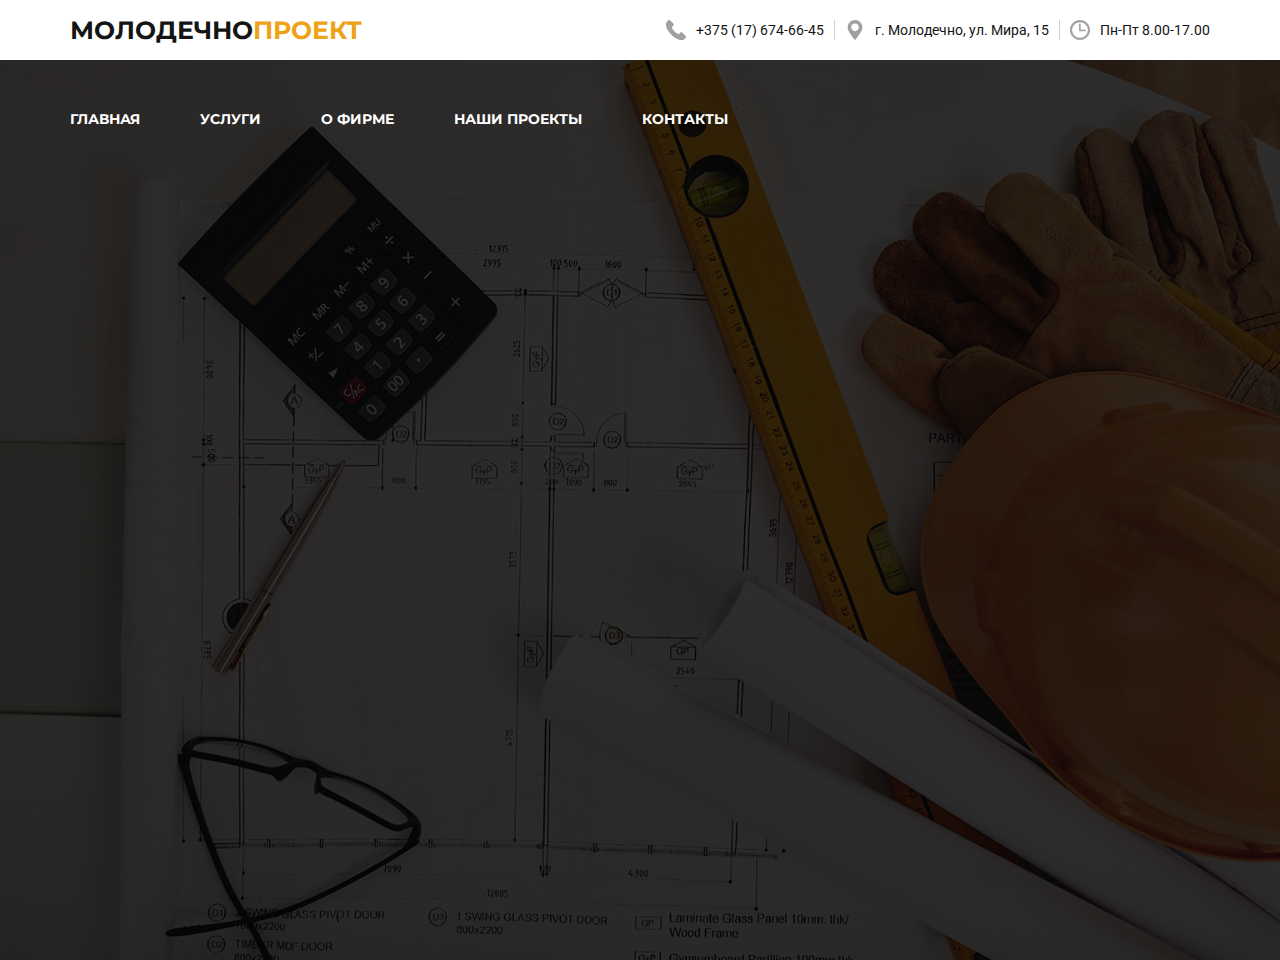
==== MP/index.html @ 0219972a "Initial commit" ====
<!DOCTYPE html>
<html lang="ru">

<head>
    <link rel="stylesheet" href="assets/style.css">
    <link href="https://fonts.googleapis.com/css?family=Montserrat:400,700|Roboto&display=swap&subset=cyrillic" rel="stylesheet">
    <meta charset="UTF-8">
    <title>Молодечнопроект</title>
</head>

<body>
    <!--SVG-->
    <svg style="display: none;">
        <symbol id="phone" viewBox="0 0 348.077 348.077">
            <g>
                <path d="M340.273,275.083l-53.755-53.761c-10.707-10.664-28.438-10.34-39.518,0.744l-27.082,27.076     c-1.711-0.943-3.482-1.928-5.344-2.973c-17.102-9.476-40.509-22.464-65.14-47.113c-24.704-24.701-37.704-48.144-47.209-65.257     c-1.003-1.813-1.964-3.561-2.913-5.221l18.176-18.149l8.936-8.947c11.097-11.1,11.403-28.826,0.721-39.521L73.39,8.194     C62.708-2.486,44.969-2.162,33.872,8.938l-15.15,15.237l0.414,0.411c-5.08,6.482-9.325,13.958-12.484,22.02     C3.74,54.28,1.927,61.603,1.098,68.941C-6,127.785,20.89,181.564,93.866,254.541c100.875,100.868,182.167,93.248,185.674,92.876     c7.638-0.913,14.958-2.738,22.397-5.627c7.992-3.122,15.463-7.361,21.941-12.43l0.331,0.294l15.348-15.029     C350.631,303.527,350.95,285.795,340.273,275.083z" data-original="#000000" class="active-path" data-old_color="#000000" fill="#A0A0A0" />
            </g>
        </symbol>
        <symbol id="location" viewBox="0 0 97.713 97.713">
            <g>
                <path d="M48.855,0C29.021,0,12.883,16.138,12.883,35.974c0,5.174,1.059,10.114,3.146,14.684   c8.994,19.681,26.238,40.46,31.31,46.359c0.38,0.441,0.934,0.695,1.517,0.695s1.137-0.254,1.517-0.695   c5.07-5.898,22.314-26.676,31.311-46.359c2.088-4.57,3.146-9.51,3.146-14.684C84.828,16.138,68.69,0,48.855,0z M48.855,54.659   c-10.303,0-18.686-8.383-18.686-18.686c0-10.304,8.383-18.687,18.686-18.687s18.686,8.383,18.686,18.687   C67.542,46.276,59.159,54.659,48.855,54.659z" data-original="#000000" class="active-path" data-old_color="#000000" fill="#A0A0A0"/>
            </g>
        </symbol>
        <symbol id="time" viewBox="0 0 97.16 97.16">
            <g>
                <path d="M48.58,0C21.793,0,0,21.793,0,48.58s21.793,48.58,48.58,48.58s48.58-21.793,48.58-48.58S75.367,0,48.58,0z M48.58,86.823    c-21.087,0-38.244-17.155-38.244-38.243S27.493,10.337,48.58,10.337S86.824,27.492,86.824,48.58S69.667,86.823,48.58,86.823z" data-original="#000000" class="active-path" data-old_color="#000000" fill="#A0A0A0"/>
                <path d="M73.898,47.08H52.066V20.83c0-2.209-1.791-4-4-4c-2.209,0-4,1.791-4,4v30.25c0,2.209,1.791,4,4,4h25.832    c2.209,0,4-1.791,4-4S76.107,47.08,73.898,47.08z" data-original="#000000" class="active-path" data-old_color="#000000" fill="#A0A0A0"/>
            </g>
        </symbol>
    </svg>
    <!--Header-->
    <header class="header">
        <div class="container">
            <div class="header-inner">
                <div class="header-logo">Молодечно<span class="project">проект</span></div>
                <div class="header-info">
                    <div class="header-item">
                        <svg class="header-icon">
                            <use xlink:href="#phone"></use>
                        </svg>
                        +375 (17) 674-66-45
                    </div>
                    <adress class=header-item>
                        <svg class="header-icon">
                            <use xlink:href="#location"></use>
                        </svg>
                        г. Молодечно, ул. Мира, 15
                    </adress>
                    <div class="header-item">
                        <svg class="header-icon">
                            <use xlink:href="#time"></use>
                        </svg>
                        Пн-Пт 8.00-17.00
                    </div>
                </div> <!-- /.header-info -->
            </div> <!-- /.header-inner -->
        </div> <!-- /.container -->
    </header> <!-- /.header -->
    <!--Intro-->
    <section class="intro"> 
        <div class="container">
            <nav class="intro-nav">
                <a href="#" class="nav-item">Главная</a>
                <a href="#" class="nav-item">Услуги</a>
                <a href="#" class="nav-item">О фирме</a>
                <a href="#" class="nav-item">Наши проекты</a>
                <a href="#" class="nav-item">Контакты</a>
            </nav>
        </div>
    </section>
</body>

</html>
---- MP/assets/style.css ----
body {
    font-family: 'Roboto', sans-serif;
    font-size: 14px;

    margin: 0;

    color: #999;
    background-color: #fff;
}

*,
*::before,
*::after {
    box-sizing: border-box;
}

h1,
h2,
h3,
h4,
h5,
h6 {
    margin: 0;
}

p {
    margin: 0 0 10px;
}

/*Container
==========================*/
.container {
    width: 100%;
    max-width: 1170px;
    margin: 0 auto;
    padding: 0 15px;
}

/*Header
==========================*/
.header {
    padding: 15px 0;

    /*background-color: rgb(70, 70, 70);*/
}

.header-inner {
    display: flex;

    align-items: center;
    justify-content: space-between;
}

.header-logo {
    font-family: 'Montserrat', sans-serif;
    font-size: 25px;
    font-weight: 700;

    text-transform: uppercase;

    color: #141414;
}

.header-logo .project {
    color: #eea215;
}

.header-info {
    display: flex;
}

.header-item {
    display: flex;

    color: #141414;

    align-items: center;
}

.header-item::after {
    display: inline-block;

    width: 1px;
    height: 100%;
    margin-left: 10px;

    content: '';

    background-color: rgba(160, 160, 160, .5);
}

.header-item:last-child::after {
    content: none;
}

.header-icon {
    display: block;

    width: 20px;
    height: 20px;
    margin: 0 10px;
}

/*Intro
==========================*/
.intro {
    height: 100vh;
    padding: 50px 0;

    background: url('images/intro-bg.jpg') center no-repeat;
    background-color: rgba(0, 0, 0, .8);
    background-size: cover;

    background-blend-mode: multiply;
}

.intro-nav {
    display: flex;
}

.nav-item {
    font-family: 'Montserrat', sans-serif;
    font-weight: 700;

    position: relative;

    display: flex;

    margin-right: 60px;

    transition: color .1s linear;
    text-decoration: none;
    text-transform: uppercase;

    color: #fff;

    justify-content: center;
}

.nav-item::after {
    position: absolute;
    top: 25px;

    display: block;

    width: 0;
    height: 2px;

    content: '';
    transition: width .15s ease-in-out;

    background-color: #eea215;
}

.nav-item:hover::after {
    width: 100%;
}

.nav-item:hover {
    color: #eea215;
}
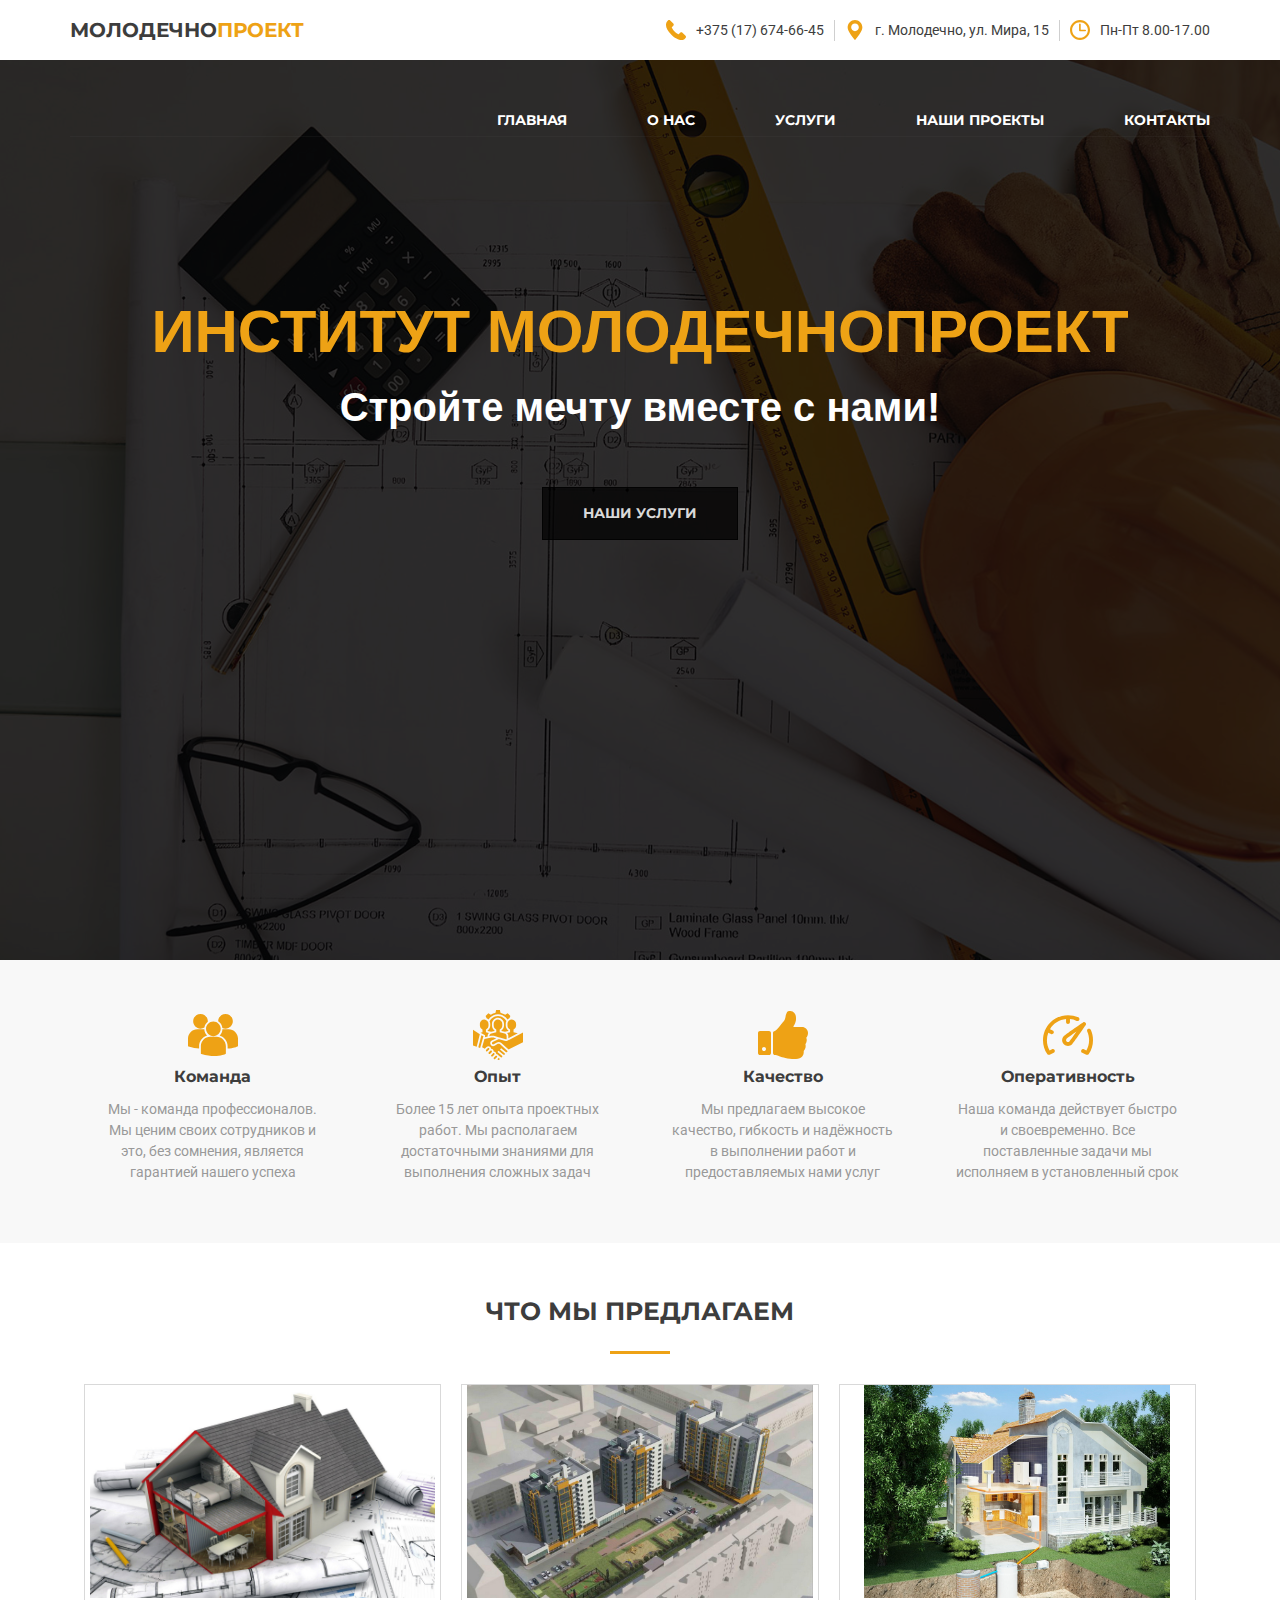
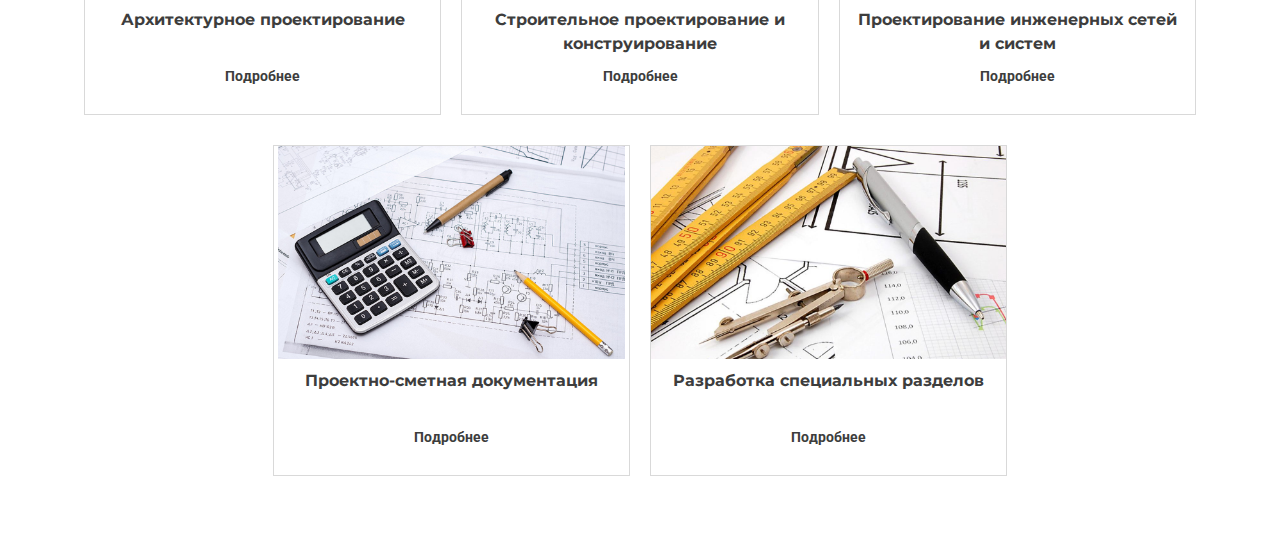
==== commit 72e2050e: "Commit" ====
--- a/MP/index.html
+++ b/MP/index.html
@@ -5,7 +5,7 @@
     <link rel="stylesheet" href="assets/style.css">
     <link href="https://fonts.googleapis.com/css?family=Montserrat:400,700|Roboto&display=swap&subset=cyrillic" rel="stylesheet">
     <meta charset="UTF-8">
-    <title>Молодечнопроект</title>
+    <title>Институт Молодечнопроект. Проектные работы</title>
 </head>
 
 <body>
@@ -13,18 +13,84 @@
     <svg style="display: none;">
         <symbol id="phone" viewBox="0 0 348.077 348.077">
             <g>
-                <path d="M340.273,275.083l-53.755-53.761c-10.707-10.664-28.438-10.34-39.518,0.744l-27.082,27.076     c-1.711-0.943-3.482-1.928-5.344-2.973c-17.102-9.476-40.509-22.464-65.14-47.113c-24.704-24.701-37.704-48.144-47.209-65.257     c-1.003-1.813-1.964-3.561-2.913-5.221l18.176-18.149l8.936-8.947c11.097-11.1,11.403-28.826,0.721-39.521L73.39,8.194     C62.708-2.486,44.969-2.162,33.872,8.938l-15.15,15.237l0.414,0.411c-5.08,6.482-9.325,13.958-12.484,22.02     C3.74,54.28,1.927,61.603,1.098,68.941C-6,127.785,20.89,181.564,93.866,254.541c100.875,100.868,182.167,93.248,185.674,92.876     c7.638-0.913,14.958-2.738,22.397-5.627c7.992-3.122,15.463-7.361,21.941-12.43l0.331,0.294l15.348-15.029     C350.631,303.527,350.95,285.795,340.273,275.083z" data-original="#000000" class="active-path" data-old_color="#000000" fill="#A0A0A0" />
+                <path d="M340.273,275.083l-53.755-53.761c-10.707-10.664-28.438-10.34-39.518,0.744l-27.082,27.076     c-1.711-0.943-3.482-1.928-5.344-2.973c-17.102-9.476-40.509-22.464-65.14-47.113c-24.704-24.701-37.704-48.144-47.209-65.257     c-1.003-1.813-1.964-3.561-2.913-5.221l18.176-18.149l8.936-8.947c11.097-11.1,11.403-28.826,0.721-39.521L73.39,8.194     C62.708-2.486,44.969-2.162,33.872,8.938l-15.15,15.237l0.414,0.411c-5.08,6.482-9.325,13.958-12.484,22.02     C3.74,54.28,1.927,61.603,1.098,68.941C-6,127.785,20.89,181.564,93.866,254.541c100.875,100.868,182.167,93.248,185.674,92.876     c7.638-0.913,14.958-2.738,22.397-5.627c7.992-3.122,15.463-7.361,21.941-12.43l0.331,0.294l15.348-15.029     C350.631,303.527,350.95,285.795,340.273,275.083z"/>
             </g>
         </symbol>
         <symbol id="location" viewBox="0 0 97.713 97.713">
             <g>
-                <path d="M48.855,0C29.021,0,12.883,16.138,12.883,35.974c0,5.174,1.059,10.114,3.146,14.684   c8.994,19.681,26.238,40.46,31.31,46.359c0.38,0.441,0.934,0.695,1.517,0.695s1.137-0.254,1.517-0.695   c5.07-5.898,22.314-26.676,31.311-46.359c2.088-4.57,3.146-9.51,3.146-14.684C84.828,16.138,68.69,0,48.855,0z M48.855,54.659   c-10.303,0-18.686-8.383-18.686-18.686c0-10.304,8.383-18.687,18.686-18.687s18.686,8.383,18.686,18.687   C67.542,46.276,59.159,54.659,48.855,54.659z" data-original="#000000" class="active-path" data-old_color="#000000" fill="#A0A0A0"/>
+                <path d="M48.855,0C29.021,0,12.883,16.138,12.883,35.974c0,5.174,1.059,10.114,3.146,14.684   c8.994,19.681,26.238,40.46,31.31,46.359c0.38,0.441,0.934,0.695,1.517,0.695s1.137-0.254,1.517-0.695   c5.07-5.898,22.314-26.676,31.311-46.359c2.088-4.57,3.146-9.51,3.146-14.684C84.828,16.138,68.69,0,48.855,0z M48.855,54.659   c-10.303,0-18.686-8.383-18.686-18.686c0-10.304,8.383-18.687,18.686-18.687s18.686,8.383,18.686,18.687   C67.542,46.276,59.159,54.659,48.855,54.659z"/>
             </g>
         </symbol>
         <symbol id="time" viewBox="0 0 97.16 97.16">
             <g>
-                <path d="M48.58,0C21.793,0,0,21.793,0,48.58s21.793,48.58,48.58,48.58s48.58-21.793,48.58-48.58S75.367,0,48.58,0z M48.58,86.823    c-21.087,0-38.244-17.155-38.244-38.243S27.493,10.337,48.58,10.337S86.824,27.492,86.824,48.58S69.667,86.823,48.58,86.823z" data-original="#000000" class="active-path" data-old_color="#000000" fill="#A0A0A0"/>
-                <path d="M73.898,47.08H52.066V20.83c0-2.209-1.791-4-4-4c-2.209,0-4,1.791-4,4v30.25c0,2.209,1.791,4,4,4h25.832    c2.209,0,4-1.791,4-4S76.107,47.08,73.898,47.08z" data-original="#000000" class="active-path" data-old_color="#000000" fill="#A0A0A0"/>
+                <path d="M48.58,0C21.793,0,0,21.793,0,48.58s21.793,48.58,48.58,48.58s48.58-21.793,48.58-48.58S75.367,0,48.58,0z M48.58,86.823    c-21.087,0-38.244-17.155-38.244-38.243S27.493,10.337,48.58,10.337S86.824,27.492,86.824,48.58S69.667,86.823,48.58,86.823z"/>
+                <path d="M73.898,47.08H52.066V20.83c0-2.209-1.791-4-4-4c-2.209,0-4,1.791-4,4v30.25c0,2.209,1.791,4,4,4h25.832    c2.209,0,4-1.791,4-4S76.107,47.08,73.898,47.08z"/>
+            </g>
+        </symbol>
+        <symbol id="team" viewBox="0 0 80.13 80.13">
+            <g>
+                <path d="M48.355,17.922c3.705,2.323,6.303,6.254,6.776,10.817c1.511,0.706,3.188,1.112,4.966,1.112
+                c6.491,0,11.752-5.261,11.752-11.751c0-6.491-5.261-11.752-11.752-11.752C53.668,6.35,48.453,11.517,48.355,17.922z M40.656,41.984
+                c6.491,0,11.752-5.262,11.752-11.752s-5.262-11.751-11.752-11.751c-6.49,0-11.754,5.262-11.754,11.752S34.166,41.984,40.656,41.984
+                z M45.641,42.785h-9.972c-8.297,0-15.047,6.751-15.047,15.048v12.195l0.031,0.191l0.84,0.263
+                c7.918,2.474,14.797,3.299,20.459,3.299c11.059,0,17.469-3.153,17.864-3.354l0.785-0.397h0.084V57.833
+                C60.688,49.536,53.938,42.785,45.641,42.785z M65.084,30.653h-9.895c-0.107,3.959-1.797,7.524-4.47,10.088
+                c7.375,2.193,12.771,9.032,12.771,17.11v3.758c9.77-0.358,15.4-3.127,15.771-3.313l0.785-0.398h0.084V45.699
+                C80.13,37.403,73.38,30.653,65.084,30.653z M20.035,29.853c2.299,0,4.438-0.671,6.25-1.814c0.576-3.757,2.59-7.04,5.467-9.276
+                c0.012-0.22,0.033-0.438,0.033-0.66c0-6.491-5.262-11.752-11.75-11.752c-6.492,0-11.752,5.261-11.752,11.752
+                C8.283,24.591,13.543,29.853,20.035,29.853z M30.589,40.741c-2.66-2.551-4.344-6.097-4.467-10.032
+                c-0.367-0.027-0.73-0.056-1.104-0.056h-9.971C6.75,30.653,0,37.403,0,45.699v12.197l0.031,0.188l0.84,0.265
+                c6.352,1.983,12.021,2.897,16.945,3.185v-3.683C17.818,49.773,23.212,42.936,30.589,40.741z"/>
+            </g>
+        </symbol>
+        <symbol id="exp" viewBox="0 0 464 464">
+            <g>
+                <path d="m84.007812 178.601562 3.992188 2.308594v25.335938l-18.191406 4.546875 42.191406 24.613281-.304688 14.792969-.648437 2.265625 24.953125-5.554688v-5.925781c0-10.753906 4.34375-20.601563 11.457031-27.878906l-27.449219-6.859375-.03125-25.316406 4-2.3125c12.351563-7.152344 20.023438-20.417969 20.023438-34.617188v-13.984375c0-22.511719-17.390625-41.351563-38.769531-41.992187-10.832031-.421876-21.253907 3.671874-29.085938 11.265624-7.832031 7.597657-12.144531 17.800782-12.144531 28.710938v16c0 14.199219 7.664062 27.464844 20.007812 34.601562zm0 0"/><path d="m143.625 89.265625c18.800781-30.265625 52.214844-49.265625 88.375-49.265625 35.902344 0 69.222656 18.824219 88.078125 48.792969.320313-.320313.601563-.671875.929687-.992188 4.984376-4.839843 10.710938-8.570312 16.886719-11.226562l9.074219-21.246094-25.527344-25.535156-22.496094 14.640625-4.304687-2.640625c-10.785156-6.609375-22.441406-11.449219-34.640625-14.367188l-4.929688-1.1875-5.558593-26.238281h-35.03125l-5.550781 26.238281-4.921876 1.175781c-12.199218 2.921876-23.855468 7.761719-34.640624 14.371094l-4.304688 2.640625-22.496094-14.640625-25.558594 25.558594 8.976563 21.398438c6.625 2.984374 12.609375 7.257812 17.640625 12.523437zm0 0"/><path d="m0 184v146.230469l34.335938 11.449219 29.03125-116.121094zm0 0"/><path d="m328 189.902344c-14.910156-10.414063-24-27.589844-24-45.902344v-16c0-8.816406 2.070312-17.273438 5.878906-24.910156-15.136718-28.714844-45.246094-47.089844-77.878906-47.089844-32.945312 0-63.183594 18.625-78.207031 47.734375 3.941406 7.929687 6.207031 16.867187 6.207031 26.28125v13.984375c0 18.3125-9.097656 35.503906-24.007812 45.910156v3.832032l32.007812 8.011718 32-8.011718v-3.839844c-14.910156-10.414063-24-27.589844-24-45.902344v-16c0-15.28125 6.039062-29.550781 17.007812-40.191406 10.960938-10.640625 25.398438-16.222656 40.710938-15.785156 29.929688.90625 54.28125 26.914062 54.28125 57.992187v13.984375c0 18.3125-9.097656 35.503906-24.007812 45.910156v3.832032l32.007812 8.011718 32-8.011718zm0 0"/><path d="m96 244.59375-18.246094-10.640625-28.203125 112.800781 15.746094 5.246094h.671875l30.03125-105.121094zm0 0"/><path d="m170.175781 217.695312c-10.695312 2.679688-18.175781 12.257813-18.175781 23.289063v2.367187l4.585938-1.015624c16.894531-3.742188 34.757812-2.953126 51.261718 2.335937l36.214844 11.574219c4.007812.152344 8 .59375 11.867188 1.699218l49.191406 14.054688h4.902344l1.976562-1.039062v-29.976563c0-11.03125-7.480469-20.609375-18.175781-23.289063l-45.816407-11.449218-.03125-25.316406 4-2.3125c12.351563-7.152344 20.023438-20.417969 20.023438-34.617188v-13.984375c0-22.511719-17.390625-41.351563-38.769531-41.992187-10.796875-.421876-21.253907 3.671874-29.085938 11.265624-7.832031 7.597657-12.144531 17.800782-12.144531 28.710938v16c0 14.199219 7.664062 27.464844 20.007812 34.601562l3.992188 2.308594v25.335938zm0 0"/><path d="m320 128v16c0 14.199219 7.664062 27.464844 20.007812 34.601562l3.992188 2.308594v25.335938l-27.457031 6.859375c7.105469 7.277343 11.457031 17.117187 11.457031 27.878906v21.550781l87.976562-46.304687-39.96875-9.984375-.03125-25.316406 4-2.3125c12.351563-7.152344 20.023438-20.417969 20.023438-34.617188v-13.984375c0-22.511719-17.390625-41.351563-38.769531-41.992187-10.855469-.421876-21.246094 3.671874-29.085938 11.265624-7.832031 7.597657-12.144531 17.800782-12.144531 28.710938zm0 0"/><path d="m249.550781 316.167969c-5.167969-4.648438-13.199219-5.441407-19.183593-1.847657l-29.792969 17.863282c-4.140625 2.496094-8.917969 3.816406-13.773438 3.816406-14.777343 0-26.800781-12.023438-26.800781-26.800781v-1.582031c0-10.210938 5.671875-19.394532 14.816406-23.96875l39.953125-19.976563-11.785156-3.769531c-13.824219-4.421875-28.761719-5.109375-42.921875-1.941406l-54.007812 12.007812-21.542969 75.398438 24.578125 14.746093c.703125-.945312 1.398437-1.898437 2.238281-2.738281l14.0625-14.0625c4.632813-4.648438 11.066406-7.3125 17.640625-7.3125 13.464844 0 24.410156 10.734375 24.878906 24.089844 13.050782.460937 23.539063 10.949218 24 24 13.050782.460937 23.539063 10.949218 24 24 9.464844.335937 17.546875 5.941406 21.480469 13.980468l17.855469 14.882813c2.347656 1.957031 5.339844 3.046875 8.410156 3.046875 4.601562 0 8.34375-3.742188 8.34375-8.34375 0-2.488281-1.097656-4.824219-3-6.410156l-42.128906-35.101563 10.25-12.296875 43.453125 36.207032c1.496093 1.257812 3.394531 1.945312 5.335937 1.945312h1.746094c4.601562 0 8.34375-3.742188 8.34375-8.34375 0-2.488281-1.097656-4.824219-3-6.410156l-42.128906-35.101563 10.25-12.296875 43.382812 36.152344c1.535156 1.289062 3.503906 2 5.503906 2h1.382813c4.753906 0 8.609375-3.855469 8.609375-8.601562 0-2.4375-1.039062-4.765626-2.847656-6.398438zm0 0"/><path d="m313.976562 288-12.167968-.304688-50.273438-14.359374c-8.230468-2.367188-17.296875-1.503907-24.933594 2.3125l-44.625 22.3125c-3.6875 1.847656-5.976562 5.542968-5.976562 9.65625v1.582031c0 5.953125 4.839844 10.800781 10.800781 10.800781 1.953125 0 3.863281-.527344 5.535157-1.527344l29.800781-17.871094c5.015625-3.015624 10.734375-4.601562 16.574219-4.601562 7.976562 0 15.632812 2.9375 21.554687 8.273438l67.582031 60.832031c.480469.429687.9375.871093 1.375 1.335937l134.777344-67.386718v-90.015626zm0 0"/><path d="m237.726562 443.191406c-1.230468 2.746094-2.894531 5.289063-5.039062 7.433594l-6.007812 6.007812 5.984374 5.277344c1.519532 1.347656 3.480469 2.089844 5.511719 2.089844h1.480469c4.601562 0 8.34375-3.742188 8.34375-8.34375 0-2.488281-1.097656-4.824219-3-6.410156zm0 0"/><path d="m215.03125 424c-2.359375 0-4.671875.953125-6.34375 2.625l-14.0625 14.0625c-1.671875 1.671875-2.625 3.984375-2.625 6.34375 0 4.945312 4.023438 8.96875 8.96875 8.96875 2.359375 0 4.671875-.953125 6.34375-2.625l14.0625-14.0625c1.671875-1.671875 2.625-3.984375 2.625-6.34375 0-4.945312-4.023438-8.96875-8.96875-8.96875zm0 0"/><path d="m176 384.96875c0-4.945312-4.023438-8.96875-8.96875-8.96875-2.359375 0-4.671875.953125-6.34375 2.625l-14.0625 14.0625c-1.671875 1.671875-2.625 3.984375-2.625 6.34375 0 4.945312 4.023438 8.96875 8.96875 8.96875 2.359375 0 4.671875-.953125 6.34375-2.625l14.0625-14.0625c1.671875-1.671875 2.625-3.984375 2.625-6.34375zm0 0"/><path d="m200 408.96875c0-4.945312-4.023438-8.96875-8.96875-8.96875-2.359375 0-4.671875.953125-6.34375 2.625l-14.0625 14.0625c-1.671875 1.671875-2.625 3.984375-2.625 6.34375 0 4.945312 4.023438 8.96875 8.96875 8.96875 2.359375 0 4.671875-.953125 6.34375-2.625l14.0625-14.0625c1.671875-1.671875 2.625-3.984375 2.625-6.34375zm0 0"/><path d="m152 360.96875c0-4.945312-4.023438-8.96875-8.96875-8.96875-2.359375 0-4.671875.953125-6.34375 2.625l-14.0625 14.0625c-1.671875 1.671875-2.625 3.984375-2.625 6.34375 0 4.945312 4.023438 8.96875 8.96875 8.96875 2.359375 0 4.671875-.953125 6.34375-2.625l14.0625-14.0625c1.671875-1.671875 2.625-3.984375 2.625-6.34375zm0 0"/>
+            </g>
+        </symbol>
+        <symbol id="quality" viewBox="0 0 456.814 456.814">
+            <g>
+                <path d="M441.11,252.677c10.468-11.99,15.704-26.169,15.704-42.54c0-14.846-5.432-27.692-16.259-38.547
+                c-10.849-10.854-23.695-16.278-38.541-16.278h-79.082c0.76-2.664,1.522-4.948,2.282-6.851c0.753-1.903,1.811-3.999,3.138-6.283
+                c1.328-2.285,2.283-3.999,2.852-5.139c3.425-6.468,6.047-11.801,7.857-15.985c1.807-4.192,3.606-9.9,5.42-17.133
+                c1.811-7.229,2.711-14.465,2.711-21.698c0-4.566-0.055-8.281-0.145-11.134c-0.089-2.855-0.574-7.139-1.423-12.85
+                c-0.862-5.708-2.006-10.467-3.43-14.272c-1.43-3.806-3.716-8.092-6.851-12.847c-3.142-4.764-6.947-8.613-11.424-11.565
+                c-4.476-2.95-10.184-5.424-17.131-7.421c-6.954-1.999-14.801-2.998-23.562-2.998c-4.948,0-9.227,1.809-12.847,5.426
+                c-3.806,3.806-7.047,8.564-9.709,14.272c-2.666,5.711-4.523,10.66-5.571,14.849c-1.047,4.187-2.238,9.994-3.565,17.415
+                c-1.719,7.998-2.998,13.752-3.86,17.273c-0.855,3.521-2.525,8.136-4.997,13.845c-2.477,5.713-5.424,10.278-8.851,13.706
+                c-6.28,6.28-15.891,17.701-28.837,34.259c-9.329,12.18-18.94,23.695-28.837,34.545c-9.899,10.852-17.131,16.466-21.698,16.847
+                c-4.755,0.38-8.848,2.331-12.275,5.854c-3.427,3.521-5.14,7.662-5.14,12.419v183.01c0,4.949,1.807,9.182,5.424,12.703
+                c3.615,3.525,7.898,5.38,12.847,5.571c6.661,0.191,21.698,4.374,45.111,12.566c14.654,4.941,26.12,8.706,34.4,11.272
+                c8.278,2.566,19.849,5.328,34.684,8.282c14.849,2.949,28.551,4.428,41.11,4.428h4.855h21.7h10.276
+                c25.321-0.38,44.061-7.806,56.247-22.268c11.036-13.135,15.697-30.361,13.99-51.679c7.422-7.042,12.565-15.984,15.416-26.836
+                c3.231-11.604,3.231-22.74,0-33.397c8.754-11.611,12.847-24.649,12.272-39.115C445.395,268.286,443.971,261.055,441.11,252.677z"
+                />
+                <path d="M100.5,191.864H18.276c-4.952,0-9.235,1.809-12.851,5.426C1.809,200.905,0,205.188,0,210.137v182.732
+                c0,4.942,1.809,9.227,5.426,12.847c3.619,3.611,7.902,5.421,12.851,5.421H100.5c4.948,0,9.229-1.81,12.847-5.421
+                c3.616-3.62,5.424-7.904,5.424-12.847V210.137c0-4.949-1.809-9.231-5.424-12.847C109.73,193.672,105.449,191.864,100.5,191.864z
+                 M67.665,369.308c-3.616,3.521-7.898,5.281-12.847,5.281c-5.14,0-9.471-1.76-12.99-5.281c-3.521-3.521-5.281-7.85-5.281-12.99
+                c0-4.948,1.759-9.232,5.281-12.847c3.52-3.617,7.85-5.428,12.99-5.428c4.949,0,9.231,1.811,12.847,5.428
+                c3.617,3.614,5.426,7.898,5.426,12.847C73.091,361.458,71.286,365.786,67.665,369.308z"/>
+            </g>
+        </symbol>
+        <symbol id="speed" viewBox="0 0 512 512">
+            <g>
+                <path d="M435.143,129.356c-6.796-6.795-17.463-7.797-25.407-2.384c-29.926,20.398-180.03,122.969-196.162,139.1
+                c-23.394,23.395-23.394,61.459,0,84.854c11.697,11.696,27.063,17.545,42.427,17.545c15.364,0,30.729-5.849,42.427-17.545
+                c16.131-16.132,118.701-166.236,139.1-196.162C442.939,146.821,441.938,136.153,435.143,129.356z M270.142,322.641
+                c-7.797,7.799-20.486,7.799-28.283,0c-7.798-7.797-7.799-20.482-0.004-28.28c6.268-6.194,48.885-36.588,101.319-73.035
+                C306.728,273.76,276.334,316.375,270.142,322.641z"/>
+            <path d="M92.231,401.523l-24.69,12.044C49.475,381.325,40,345.338,40,308.499c0-26.991,4.977-52.842,14.06-76.683l28.291,13.57
+                c2.79,1.338,5.735,1.972,8.636,1.972c7.453,0,14.608-4.185,18.047-11.355c4.776-9.959,0.576-21.906-9.384-26.683l-27.932-13.398
+                c34.717-56.62,94.784-96.095,164.283-102.505v30.081c0,11.046,8.954,20,20,20c11.046,0,20-8.954,20-20V93.402
+                c23.828,2.169,46.884,8.237,68.771,18.117c10.065,4.545,21.912,0.066,26.457-9.999c4.545-10.068,0.068-21.913-10-26.458
+                C328.063,60.091,292.659,52.499,256,52.499c-68.38,0-132.667,26.628-181.02,74.98C26.629,175.832,0,240.119,0,308.499
+                c0,50.53,14.998,99.674,43.373,142.115c3.822,5.715,10.141,8.886,16.639,8.886c2.954,0,5.946-0.655,8.757-2.026l41-20
+                c9.928-4.843,14.05-16.816,9.207-26.744C114.133,400.803,102.159,396.682,92.231,401.523z"/>
+            <path d="M489.436,203.271c-4.544-10.067-16.387-14.547-26.458-10c-10.067,4.545-14.544,16.39-9.999,26.457
+                C465.601,247.686,472,277.553,472,308.499c0,36.894-9.506,72.939-27.625,105.218l-25.777-12.275
+                c-9.971-4.748-21.906-0.515-26.656,9.459c-4.749,9.972-0.514,21.907,9.459,26.656l42,20c2.763,1.315,5.692,1.944,8.588,1.944
+                c6.5,0,12.82-3.175,16.637-8.886C497.002,408.173,512,359.029,512,308.499C512,271.84,504.408,236.436,489.436,203.271z"/>
             </g>
         </symbol>
     </svg>
@@ -40,12 +106,12 @@
                         </svg>
                         +375 (17) 674-66-45
                     </div>
-                    <adress class=header-item>
+                    <div class=header-item>
                         <svg class="header-icon">
                             <use xlink:href="#location"></use>
                         </svg>
                         г. Молодечно, ул. Мира, 15
-                    </adress>
+                    </div>
                     <div class="header-item">
                         <svg class="header-icon">
                             <use xlink:href="#time"></use>
@@ -61,13 +127,107 @@
         <div class="container">
             <nav class="intro-nav">
                 <a href="#" class="nav-item">Главная</a>
+                <a href="#" class="nav-item">О нас</a>
                 <a href="#" class="nav-item">Услуги</a>
-                <a href="#" class="nav-item">О фирме</a>
                 <a href="#" class="nav-item">Наши проекты</a>
                 <a href="#" class="nav-item">Контакты</a>
             </nav>
+            <div class="intro-inner">
+                <h1 class="intro-title">Институт Молодечнопроект</h1>
+                <p class="intro-subtitle">Стройте мечту вместе с нами!</p>
+                <a href="#" class="intro-btn">Наши услуги</a>
+            </div>
         </div>
-    </section>
+    </section> <!-- /.intro -->
+    <!--About-->
+    <section class="about">
+        <div class="container">
+            <div class="about-inner">
+                <div class="about-item">
+                    <svg class="about-icon">
+                        <use xlink:href="#team"></use>
+                    </svg>
+                    <h3 class = "about-item-title">Команда</h3>
+                    <p class="about-itex-txt">Мы - команда профессионалов. Мы ценим своих сотрудников и это, без сомнения, является гарантией нашего успеха</p>
+                </div>
+                <div class="about-item">
+                    <svg class="about-icon">
+                        <use xlink:href="#exp"></use>
+                    </svg>
+                    <h3 class = "about-item-title">Опыт</h3>
+                    <p class="about-itex-txt">Более 15 лет опыта проектных работ. Мы располагаем достаточными знаниями для выполнения сложных задач</p>
+                </div>
+                <div class="about-item">
+                    <svg class="about-icon">
+                        <use xlink:href="#quality"></use>
+                    </svg>
+                    <h3 class = "about-item-title">Качество</h3>
+                    <p class="about-itex-txt">Мы предлагаем высокое качество, гибкость и надёжность в выполнении работ и предоставляемых нами услуг</p>
+                </div>
+                <div class="about-item">
+                    <svg class="about-icon">
+                        <use xlink:href="#speed"></use>
+                    </svg>
+                    <h3 class = "about-item-title">Оперативность</h3>
+                    <p class="about-itex-txt">Наша команда действует быстро и своевременно. Все поставленные задачи мы исполняем в установленный срок</p>
+                </div>
+            </div> <!-- /.about-inner -->
+        </div> <!-- /.container -->
+    </section> <!-- /.about -->
+
+    <!--Services-->
+    <section class="services">
+        <div class="container">
+            <h2 class="services-title">Что мы предлагаем</h2>
+            <div class="services-inner">
+                <div class="services-item">
+                    <div class="services-item-img">
+                        <img class="services-item-photo" src="assets/images/Services/s1.jpg">
+                    </div>
+                    <div class="services-item-content">
+                        <h3 class="services-item-title">Архитектурное проектирование</h3>
+                        <a href="#" class="services-item-link">Подробнее</a>
+                    </div>
+                </div> <!-- /.services-item -->
+                <div class="services-item">
+                    <div class="services-item-img">
+                        <img class="services-item-photo" src="assets/images/Services/s2.jpg">
+                    </div>
+                    <div class="services-item-content">
+                         <h3 class="services-item-title">Строительное проектирование и конструирование</h3>
+                         <a href="#" class="services-item-link">Подробнее</a>
+                    </div>                  
+                </div> <!-- /.services-item -->
+                <div class="services-item">
+                    <div class="services-item-img">
+                        <img class="services-item-photo" src="assets/images/Services/s3.jpg">
+                    </div>
+                    <div class="services-item-content">
+                        <h3 class="services-item-title">Проектирование инженерных сетей и систем</h3>
+                        <a href="#" class="services-item-link">Подробнее</a>
+                    </div>
+                </div> <!-- /.services-item -->
+                <div class="services-item">
+                    <div class="services-item-img">
+                        <img class="services-item-photo" src="assets/images/Services/s4.jpg">
+                    </div>
+                    <div class="services-item-content">
+                        <h3 class="services-item-title">Проектно-сметная документация</h3>
+                        <a href="#" class="services-item-link">Подробнее</a>
+                    </div>
+                </div> <!-- /.services-item -->
+                <div class="services-item">
+                    <div class="services-item-img">
+                        <img class="services-item-photo" src="assets/images/Services/s5.jpg">
+                    </div>
+                    <div class="services-item-content">
+                        <h3 class="services-item-title">Разработка специальных разделов</h3>
+                        <a href="#" class="services-item-link">Подробнее</a>
+                    </div>
+                </div> <!-- /.services-item -->
+            </div> <!-- /.services-inner -->
+        </div> <!-- /.container -->
+    </section> <!-- /.services -->
 </body>
 
 </html>--- a/MP/assets/style.css
+++ b/MP/assets/style.css
@@ -1,6 +1,7 @@
 body {
     font-family: 'Roboto', sans-serif;
     font-size: 14px;
+    line-height: 1.5;
 
     margin: 0;
 
@@ -27,6 +28,13 @@
     margin: 0 0 10px;
 }
 
+img {
+    display: block;
+
+    width: 100%;
+    height: auto;
+}
+
 /*Container
 ==========================*/
 .container {
@@ -40,8 +48,6 @@
 ==========================*/
 .header {
     padding: 15px 0;
-
-    /*background-color: rgb(70, 70, 70);*/
 }
 
 .header-inner {
@@ -53,12 +59,12 @@
 
 .header-logo {
     font-family: 'Montserrat', sans-serif;
-    font-size: 25px;
-    font-weight: 700;
-
-    text-transform: uppercase;
-
-    color: #141414;
+    font-size: 20px;
+    font-weight: 700;
+
+    text-transform: uppercase;
+
+    color: #3d3d3d;
 }
 
 .header-logo .project {
@@ -72,7 +78,7 @@
 .header-item {
     display: flex;
 
-    color: #141414;
+    color: #3d3d3d;
 
     align-items: center;
 }
@@ -99,6 +105,8 @@
     width: 20px;
     height: 20px;
     margin: 0 10px;
+
+    fill: #eea215;
 }
 
 /*Intro
@@ -107,7 +115,8 @@
     height: 100vh;
     padding: 50px 0;
 
-    background: url('images/intro-bg.jpg') center no-repeat;
+    background: #141414
+    url('images/intro-bg.jpg') center no-repeat;
     background-color: rgba(0, 0, 0, .8);
     background-size: cover;
 
@@ -116,6 +125,10 @@
 
 .intro-nav {
     display: flex;
+
+    border-bottom: 1px solid rgba(100, 100, 100, .1);
+
+    justify-content: flex-end;
 }
 
 .nav-item {
@@ -126,7 +139,8 @@
 
     display: flex;
 
-    margin-right: 60px;
+    margin-right: 80px;
+    margin-bottom: 5px;
 
     transition: color .1s linear;
     text-decoration: none;
@@ -152,6 +166,10 @@
     background-color: #eea215;
 }
 
+.nav-item:last-child {
+    margin: 0;
+}
+
 .nav-item:hover::after {
     width: 100%;
 }
@@ -159,3 +177,204 @@
 .nav-item:hover {
     color: #eea215;
 }
+
+.intro-inner {
+    font-family: 'Monrserrat', sans-serif;
+
+    max-width: 1000px;
+    margin: 0 auto;
+    padding: 150px 0;
+
+    text-align: center;
+}
+
+.intro-title {
+    font-size: 60px;
+    font-weight: 700;
+
+    text-align: center;
+    text-decoration: none;
+    text-transform: uppercase;
+
+    color: #eea215;
+}
+
+.intro-subtitle {
+    font-size: 40px;
+    font-weight: 700;
+
+    margin-bottom: 50px;
+
+    color: #fff;
+}
+
+.intro-btn {
+    font-family: 'Montserrat', sans-serif;
+    font-weight: 700;
+
+    display: inline-block;
+
+    padding: 15px 40px;
+
+    transition: all .1s linear;
+    vertical-align: center;
+    text-decoration: none;
+    text-transform: uppercase;
+
+    color: rgba(255, 255, 255, .85);
+    border: 1px rgba(0, 0, 0, .7) solid;
+    background-color: rgba(0, 0, 0, .7);
+}
+
+.intro-btn:hover {
+    color: #000;
+    border: 1px #eea215 solid;
+    background-color: #eea215;
+}
+
+/*About
+==========================*/
+.about {
+    padding: 50px 0;
+
+    background-color: #f8f8f8;
+}
+
+.about-inner {
+    display: flex;
+
+    flex-wrap: wrap;
+    justify-content: center;
+}
+
+.about-item {
+    display: flex;
+    flex-direction: column;
+
+    width: 25%;
+    padding: 0 30px;
+
+    text-align: center;
+
+    align-items: center;
+}
+
+.about-item-title {
+    font-family: 'Montserrat', sans-serif;
+    font-size: 16px;
+
+    margin: 5px 0 10px;
+
+    color: #3d3d3d;
+}
+
+.about-icon {
+    display: block;
+
+    width: 50px;
+    height: 50px;
+
+    fill: #eea215;
+}
+
+/*Services
+==========================*/
+.services {
+    padding: 50px 0;
+}
+
+.services-inner {
+    display: flex;
+
+    transform: translateX(10px);
+
+    flex-wrap: wrap;
+    justify-content: center;
+}
+
+.services-item {
+    display: flex;
+    flex-direction: column;
+
+    width: 31.33333%;
+    margin-right: 20px;
+    margin-bottom: 30px;
+
+    transition: all .2s linear;
+    text-align: center;
+
+    border: 1px solid rgba(0, 0, 0, .15);
+
+    align-items: center;
+}
+
+.services-item:hover {
+    transform: translateY(-10px);
+
+    box-shadow: 0 10px 25px -20px rgba(0, 0, 0, .5);
+}
+
+.services-item:hover .services-item-title {
+    color: #eea215;
+}
+
+.services-item:hover .services-item-photo {
+    transition: all .5s ease-out;
+    transform: scale(1.1);
+}
+
+.services-item-img {
+    overflow: hidden;
+
+    max-height: 65%;
+}
+
+.services-item-photo {
+    height: 230px;
+
+    object-fit: cover;
+}
+
+.services-title {
+    font-family: 'Montserrat', sans-serif;
+    font-size: 25px;
+
+    text-align: center;
+    text-transform: uppercase;
+
+    color: #3d3d3d;
+}
+
+.services-title::after {
+    display: block;
+
+    width: 60px;
+    height: 3px;
+    margin: 20px auto 30px;
+
+    content: '';
+
+    background-color: #eea215;
+}
+
+.services-item-content {
+    padding: 10px 15px;
+}
+
+.services-item-title {
+    font-family: 'Montserrat', sans-serif;
+    font-size: 16px;
+
+    height: 48px;
+    margin-bottom: 10px;
+
+    color: #3d3d3d;
+}
+
+.services-item-link {
+    font-weight: 700;
+
+    text-decoration: none;
+
+    color: #3d3d3d;
+}
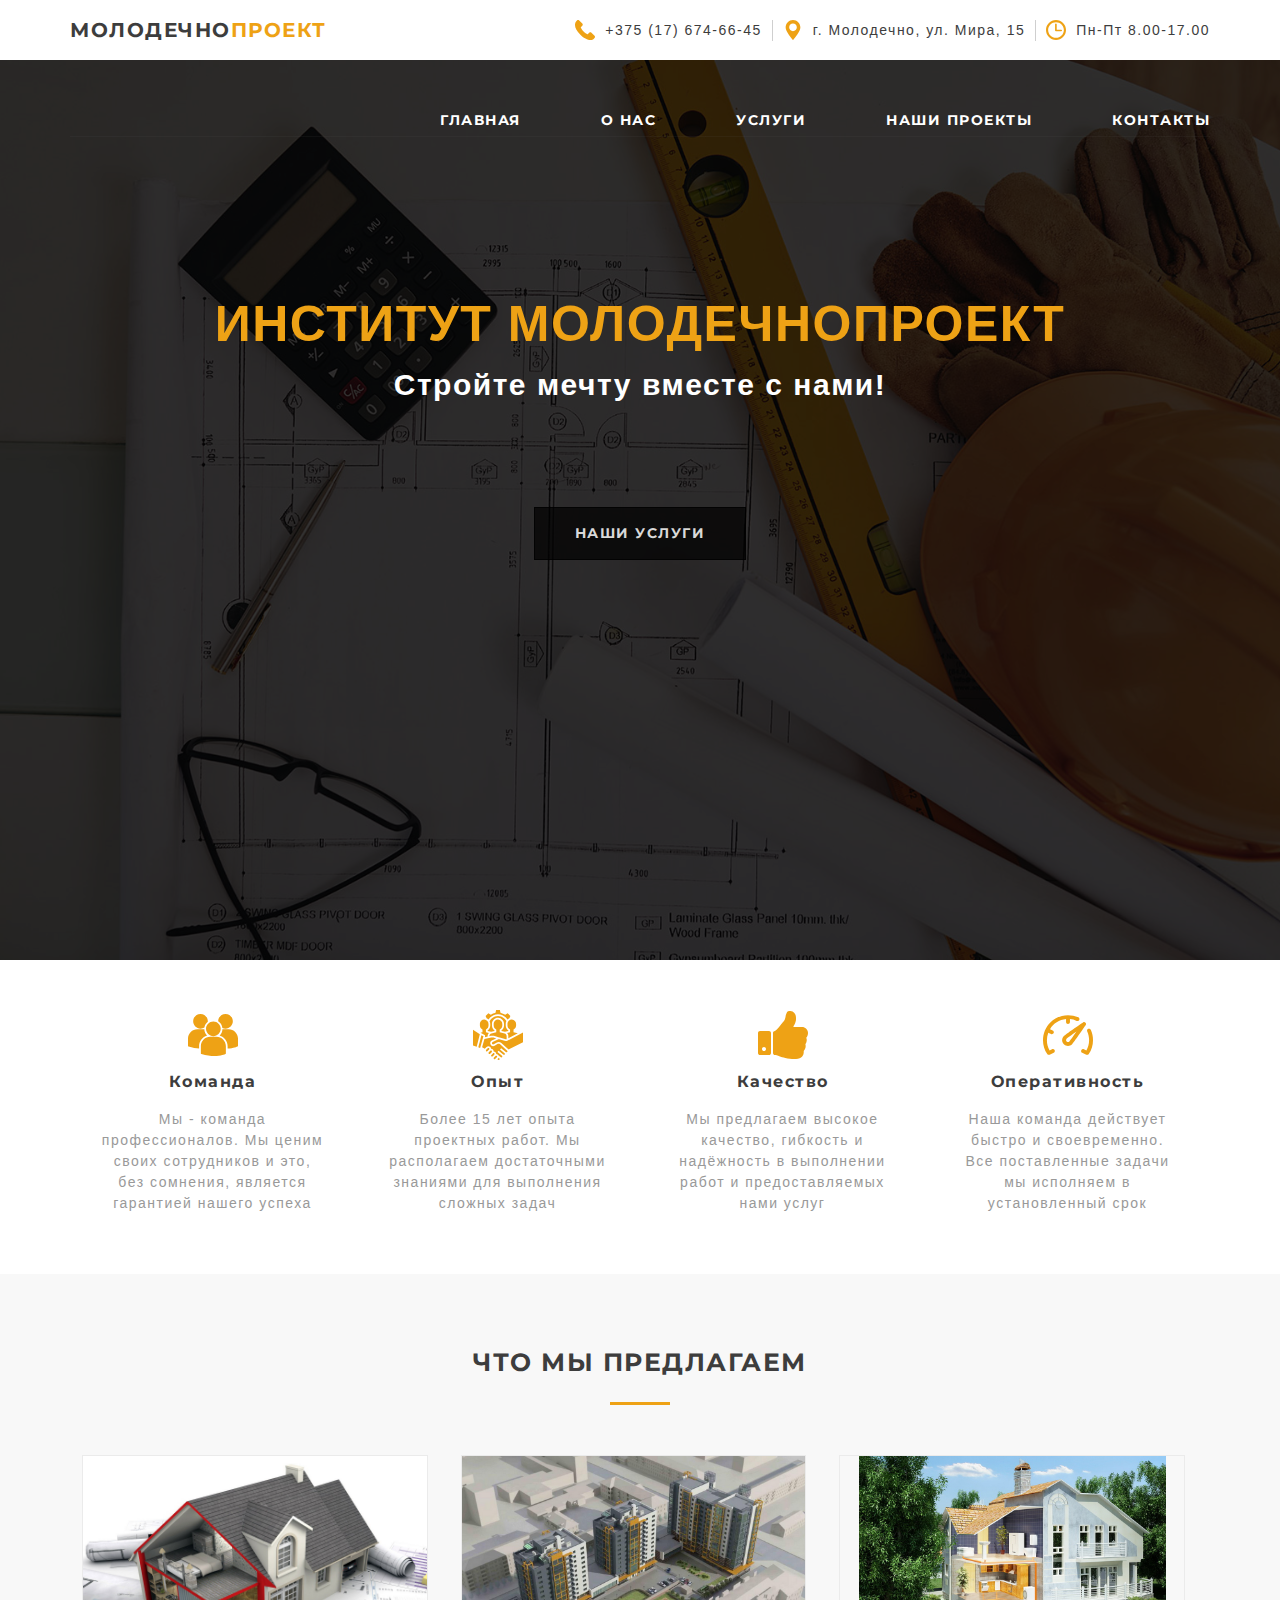
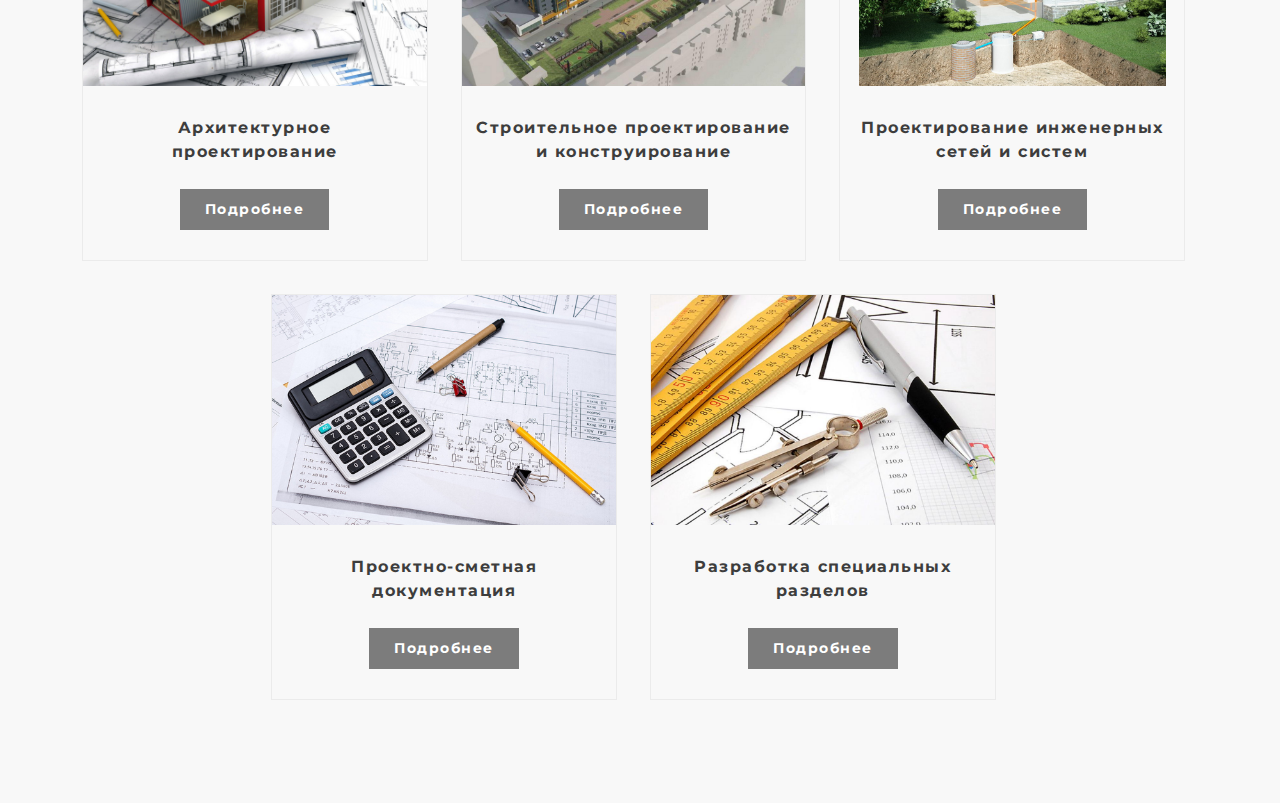
==== commit fc6c35ba: "Commit" ====
--- a/MP/index.html
+++ b/MP/index.html
@@ -3,7 +3,7 @@
 
 <head>
     <link rel="stylesheet" href="assets/style.css">
-    <link href="https://fonts.googleapis.com/css?family=Montserrat:400,700|Roboto&display=swap&subset=cyrillic" rel="stylesheet">
+    <link href="https://fonts.googleapis.com/css?family=Montserrat:400,700&amp;Roboto&display=swap&subset=cyrillic" rel="stylesheet">
     <meta charset="UTF-8">
     <title>Институт Молодечнопроект. Проектные работы</title>
 </head>
@@ -135,7 +135,7 @@
             <div class="intro-inner">
                 <h1 class="intro-title">Институт Молодечнопроект</h1>
                 <p class="intro-subtitle">Стройте мечту вместе с нами!</p>
-                <a href="#" class="intro-btn">Наши услуги</a>
+                <a href="#" class="btn intro--btn">Наши услуги</a>
             </div>
         </div>
     </section> <!-- /.intro -->
@@ -182,47 +182,47 @@
             <div class="services-inner">
                 <div class="services-item">
                     <div class="services-item-img">
-                        <img class="services-item-photo" src="assets/images/Services/s1.jpg">
+                        <img class="services-item-photo" src="assets/images/Services/s1.jpg" alt="Архитектурное проектирование">
                     </div>
                     <div class="services-item-content">
                         <h3 class="services-item-title">Архитектурное проектирование</h3>
-                        <a href="#" class="services-item-link">Подробнее</a>
-                    </div>
-                </div> <!-- /.services-item -->
-                <div class="services-item">
-                    <div class="services-item-img">
-                        <img class="services-item-photo" src="assets/images/Services/s2.jpg">
+                        <a href="#" class="btn services--btn">Подробнее</a>
+                    </div>
+                </div> <!-- /.services-item -->
+                <div class="services-item">
+                    <div class="services-item-img">
+                        <img class="services-item-photo" src="assets/images/Services/s2.jpg" alt="Строительное проектирование и конструирование">
                     </div>
                     <div class="services-item-content">
                          <h3 class="services-item-title">Строительное проектирование и конструирование</h3>
-                         <a href="#" class="services-item-link">Подробнее</a>
+                         <a href="#" class="btn services--btn">Подробнее</a>
                     </div>                  
                 </div> <!-- /.services-item -->
                 <div class="services-item">
                     <div class="services-item-img">
-                        <img class="services-item-photo" src="assets/images/Services/s3.jpg">
+                        <img class="services-item-photo" src="assets/images/Services/s3.jpg" alt="Проектирование инженерных сетей и систем">
                     </div>
                     <div class="services-item-content">
                         <h3 class="services-item-title">Проектирование инженерных сетей и систем</h3>
-                        <a href="#" class="services-item-link">Подробнее</a>
-                    </div>
-                </div> <!-- /.services-item -->
-                <div class="services-item">
-                    <div class="services-item-img">
-                        <img class="services-item-photo" src="assets/images/Services/s4.jpg">
+                        <a href="#" class="btn services--btn">Подробнее</a>
+                    </div>
+                </div> <!-- /.services-item -->
+                <div class="services-item">
+                    <div class="services-item-img">
+                        <img class="services-item-photo" src="assets/images/Services/s4.jpg" alt="Проектно-сметная документация">
                     </div>
                     <div class="services-item-content">
                         <h3 class="services-item-title">Проектно-сметная документация</h3>
-                        <a href="#" class="services-item-link">Подробнее</a>
-                    </div>
-                </div> <!-- /.services-item -->
-                <div class="services-item">
-                    <div class="services-item-img">
-                        <img class="services-item-photo" src="assets/images/Services/s5.jpg">
+                        <a href="#" class="btn services--btn">Подробнее</a>
+                    </div>
+                </div> <!-- /.services-item -->
+                <div class="services-item">
+                    <div class="services-item-img">
+                        <img class="services-item-photo" src="assets/images/Services/s5.jpg" alt="Разработка специальных разделов">
                     </div>
                     <div class="services-item-content">
                         <h3 class="services-item-title">Разработка специальных разделов</h3>
-                        <a href="#" class="services-item-link">Подробнее</a>
+                        <a href="#" class="btn services--btn">Подробнее</a>
                     </div>
                 </div> <!-- /.services-item -->
             </div> <!-- /.services-inner -->
--- a/MP/assets/style.css
+++ b/MP/assets/style.css
@@ -4,6 +4,8 @@
     line-height: 1.5;
 
     margin: 0;
+
+    letter-spacing: 1.5px;
 
     color: #999;
     background-color: #fff;
@@ -189,7 +191,7 @@
 }
 
 .intro-title {
-    font-size: 60px;
+    font-size: 50px;
     font-weight: 700;
 
     text-align: center;
@@ -200,44 +202,58 @@
 }
 
 .intro-subtitle {
-    font-size: 40px;
-    font-weight: 700;
-
-    margin-bottom: 50px;
+    font-size: 30px;
+    font-weight: 700;
+
+    margin-bottom: 100px;
 
     color: #fff;
 }
 
-.intro-btn {
+/*Buttons
+==========================*/
+.btn {
     font-family: 'Montserrat', sans-serif;
     font-weight: 700;
 
     display: inline-block;
-
-    padding: 15px 40px;
 
     transition: all .1s linear;
     vertical-align: center;
     text-decoration: none;
-    text-transform: uppercase;
 
     color: rgba(255, 255, 255, .85);
+    background-color: rgba(0, 0, 0, .7);
+}
+
+.btn:hover {
+    color: #000;
+    background-color: #eea215;
+}
+
+.intro--btn {
+    padding: 15px 40px;
+
+    text-transform: uppercase;
+
     border: 1px rgba(0, 0, 0, .7) solid;
-    background-color: rgba(0, 0, 0, .7);
-}
-
-.intro-btn:hover {
-    color: #000;
+}
+
+.intro--btn:hover {
     border: 1px #eea215 solid;
-    background-color: #eea215;
+}
+
+.services--btn {
+    padding: 10px 25px;
+
+    color: #fff;
+    background-color: rgba(0, 0, 0, .5);
 }
 
 /*About
 ==========================*/
 .about {
     padding: 50px 0;
-
-    background-color: #f8f8f8;
 }
 
 .about-inner {
@@ -263,7 +279,7 @@
     font-family: 'Montserrat', sans-serif;
     font-size: 16px;
 
-    margin: 5px 0 10px;
+    margin: 10px 0 15px;
 
     color: #3d3d3d;
 }
@@ -280,7 +296,9 @@
 /*Services
 ==========================*/
 .services {
-    padding: 50px 0;
+    padding: 70px 0;
+
+    background-color: #f8f8f8;
 }
 
 .services-inner {
@@ -296,14 +314,14 @@
     display: flex;
     flex-direction: column;
 
-    width: 31.33333%;
-    margin-right: 20px;
-    margin-bottom: 30px;
+    width: 30.33333%;
+    margin-right: 33px;
+    margin-bottom: 33px;
 
     transition: all .2s linear;
     text-align: center;
 
-    border: 1px solid rgba(0, 0, 0, .15);
+    border: 1px solid rgba(0, 0, 0, .05);
 
     align-items: center;
 }
@@ -319,7 +337,7 @@
 }
 
 .services-item:hover .services-item-photo {
-    transition: all .5s ease-out;
+    transition: all .3s ease-out;
     transform: scale(1.1);
 }
 
@@ -350,7 +368,7 @@
 
     width: 60px;
     height: 3px;
-    margin: 20px auto 30px;
+    margin: 20px auto 50px;
 
     content: '';
 
@@ -358,7 +376,7 @@
 }
 
 .services-item-content {
-    padding: 10px 15px;
+    padding: 30px 10px;
 }
 
 .services-item-title {
@@ -366,12 +384,12 @@
     font-size: 16px;
 
     height: 48px;
-    margin-bottom: 10px;
-
-    color: #3d3d3d;
-}
-
-.services-item-link {
+    margin-bottom: 25px;
+
+    color: #3d3d3d;
+}
+
+.services-item-btn {
     font-weight: 700;
 
     text-decoration: none;
